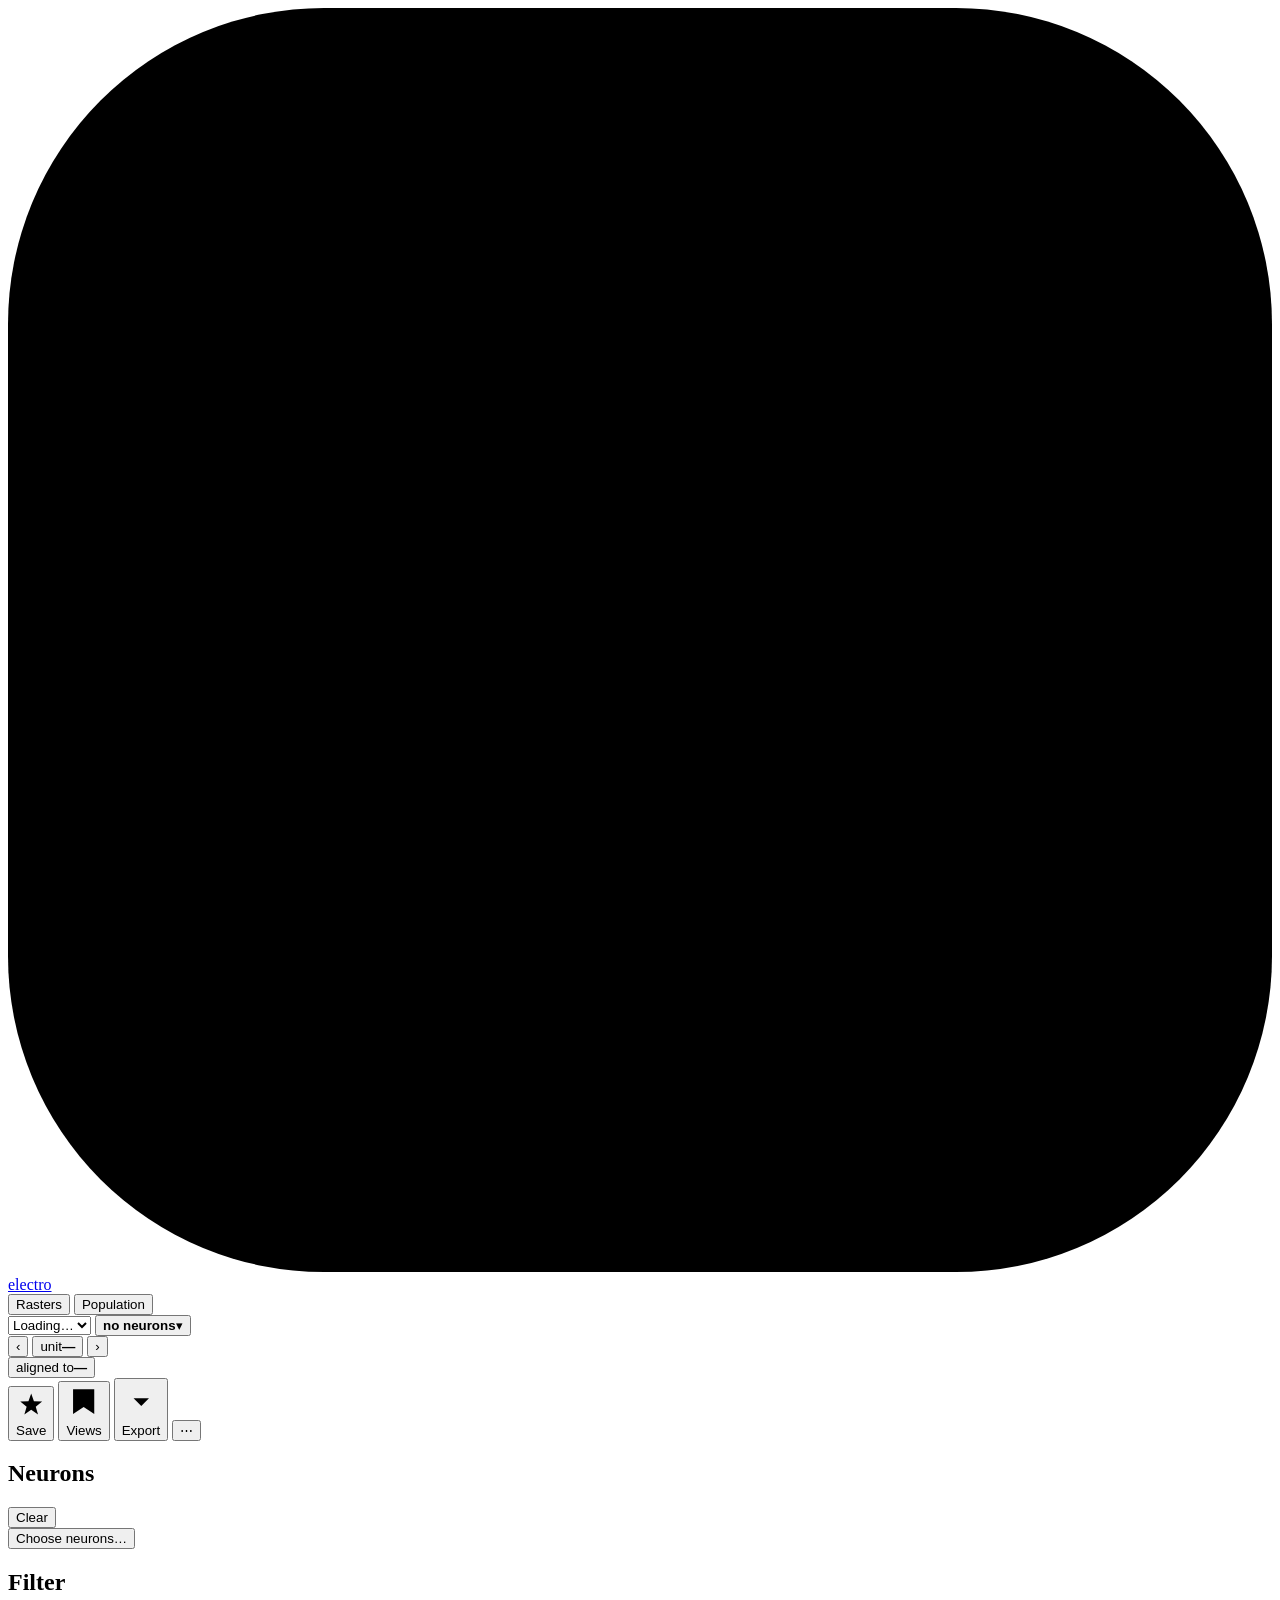
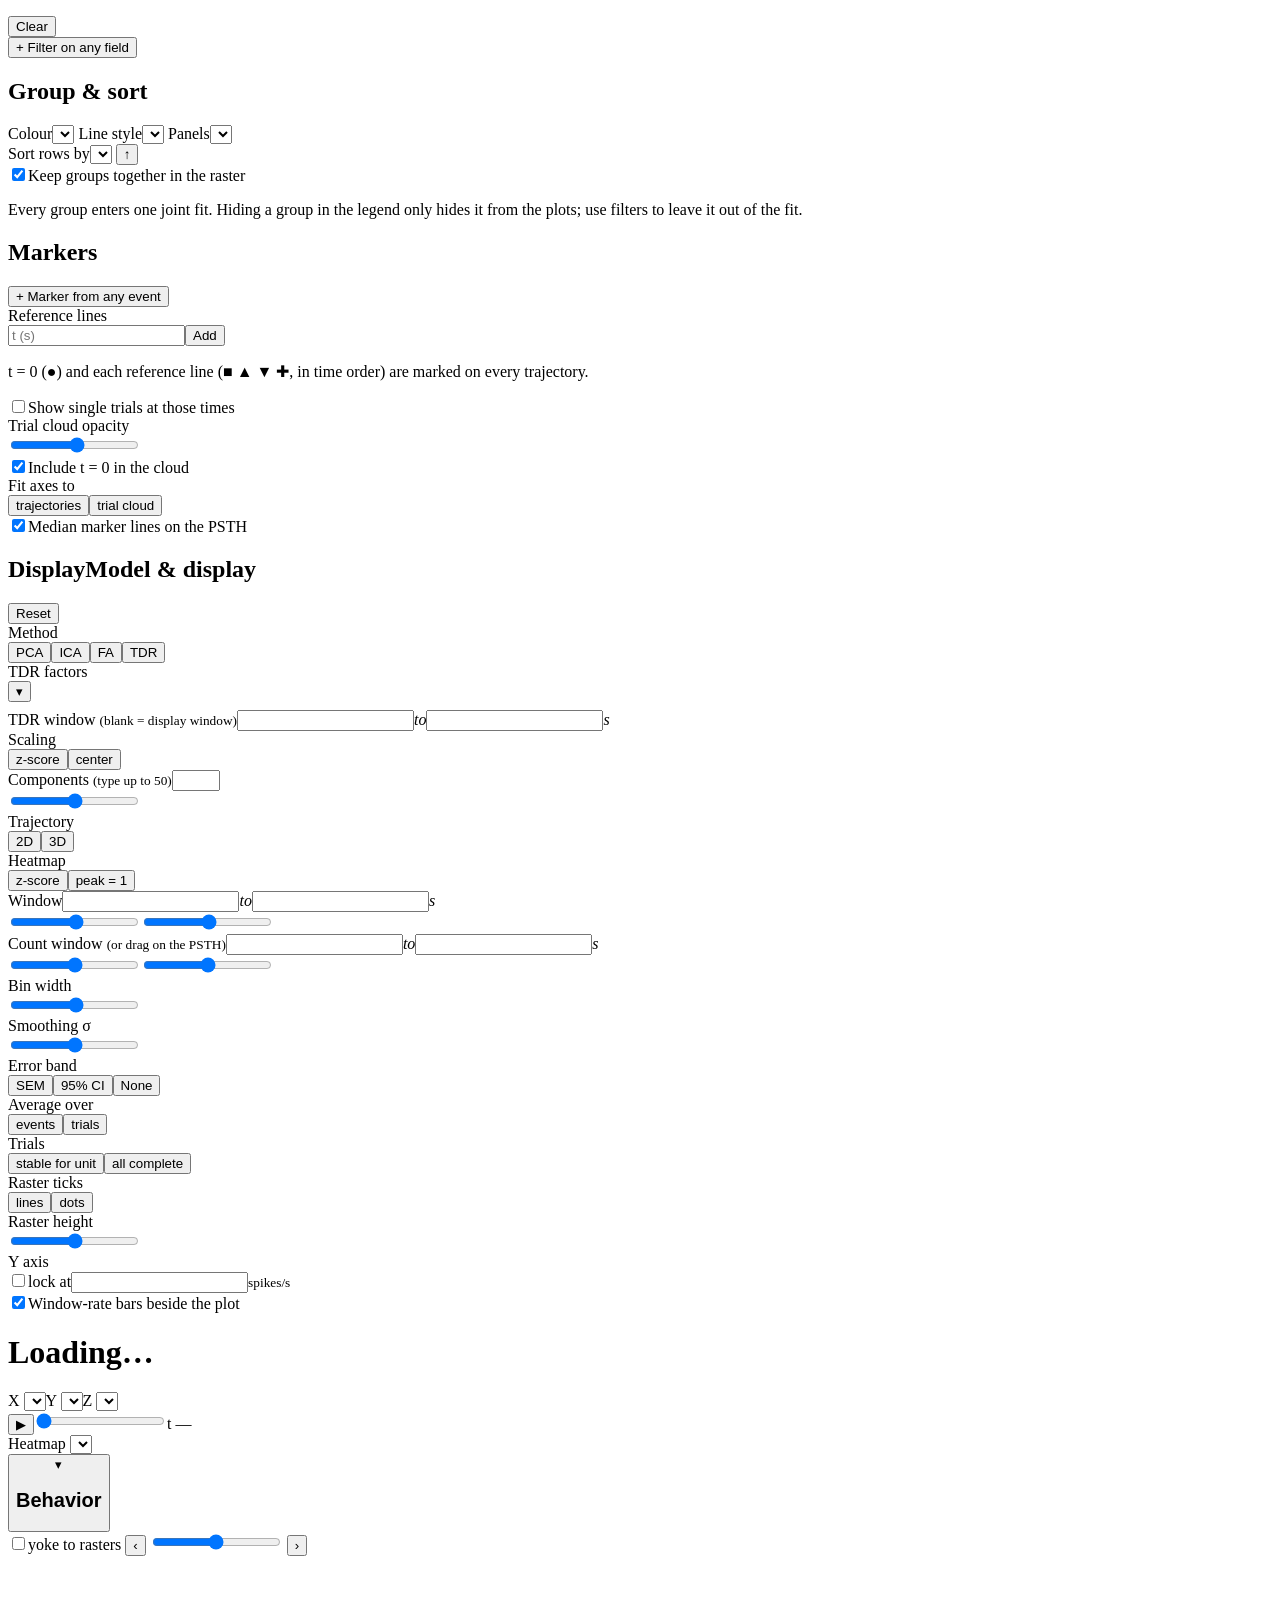
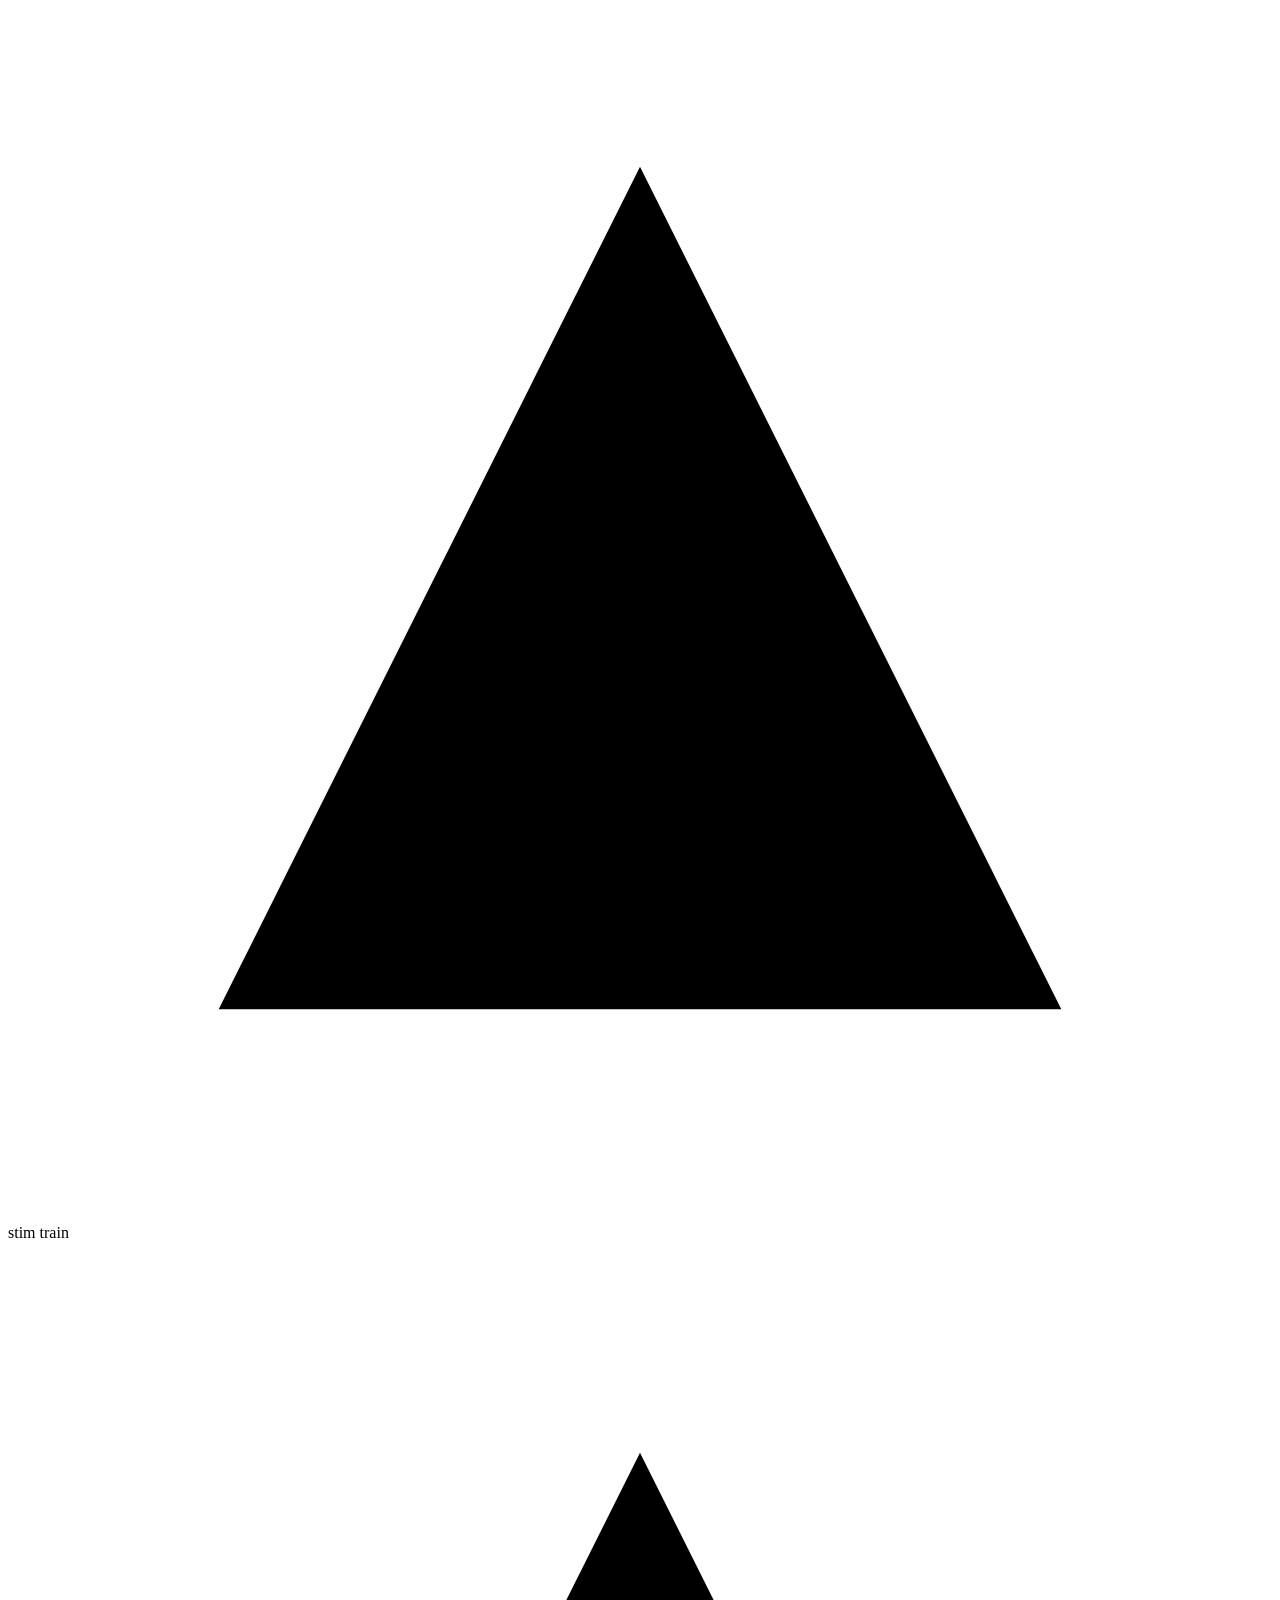
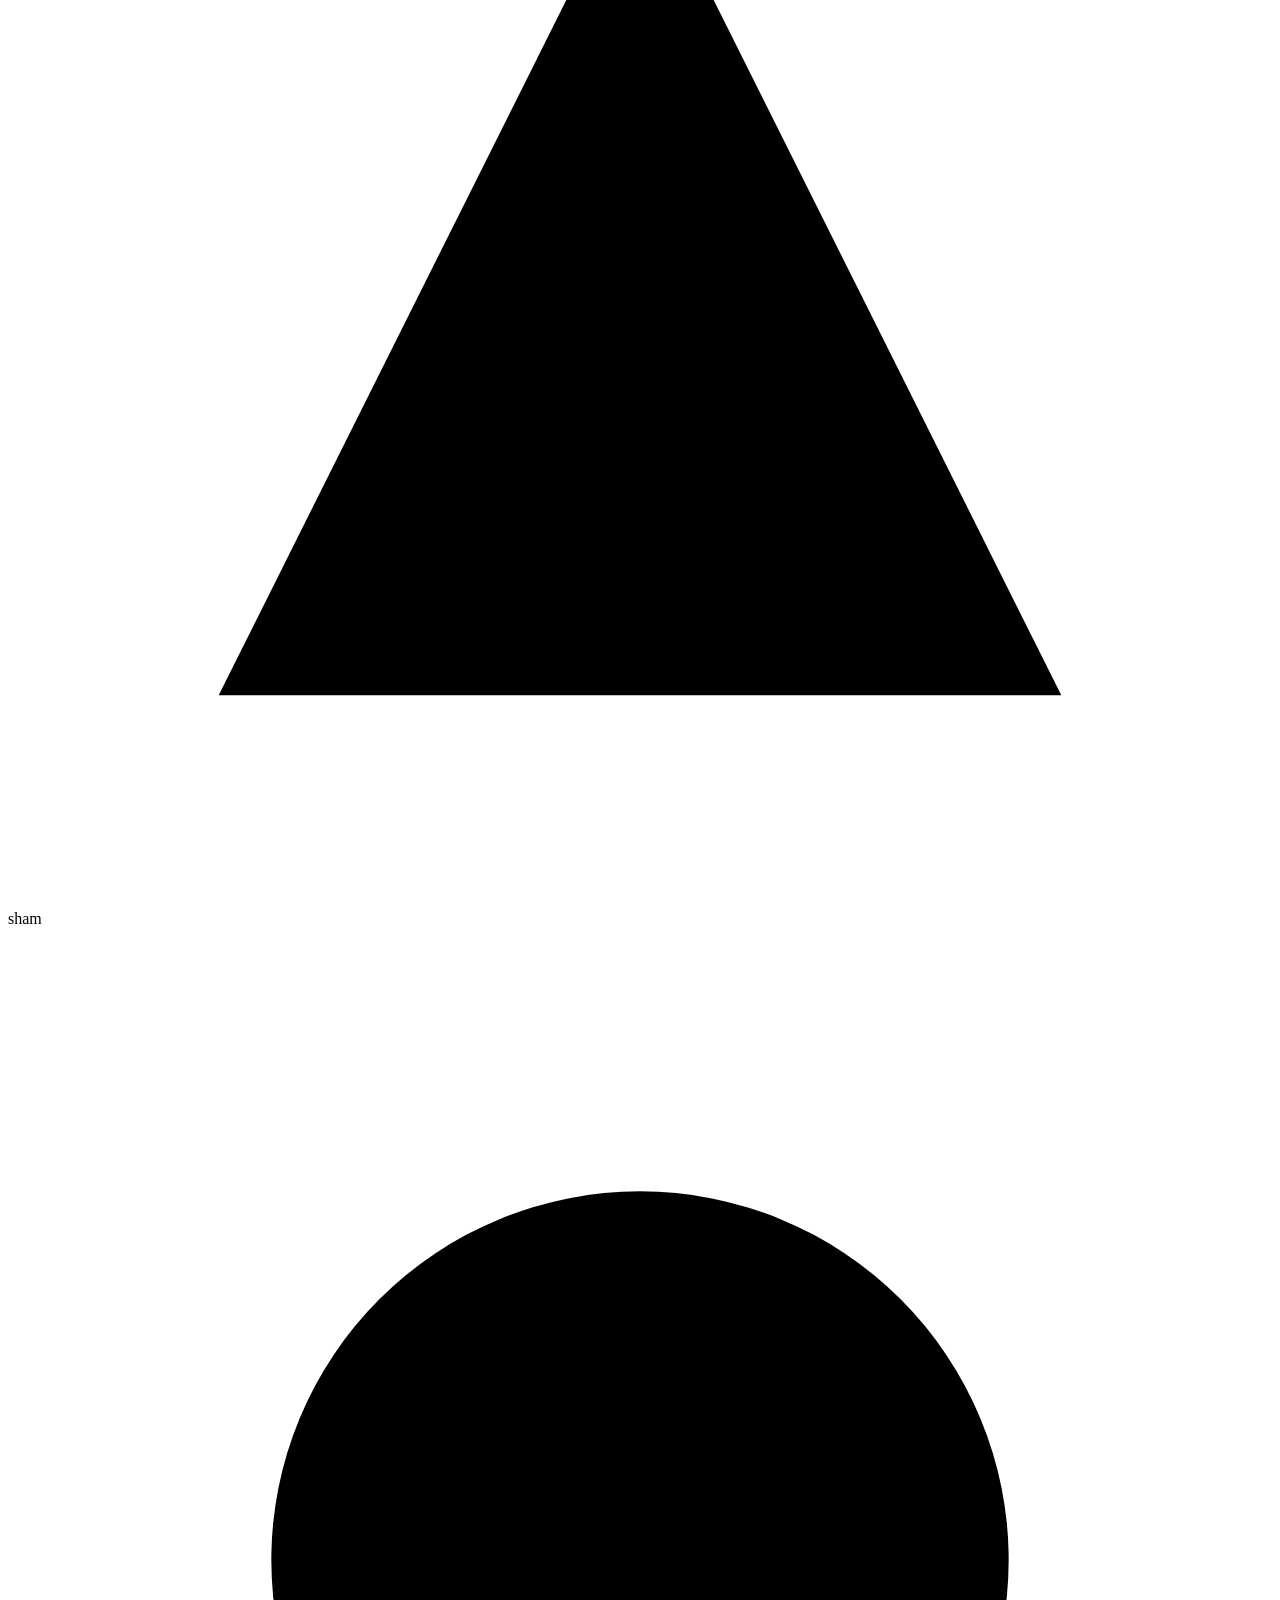
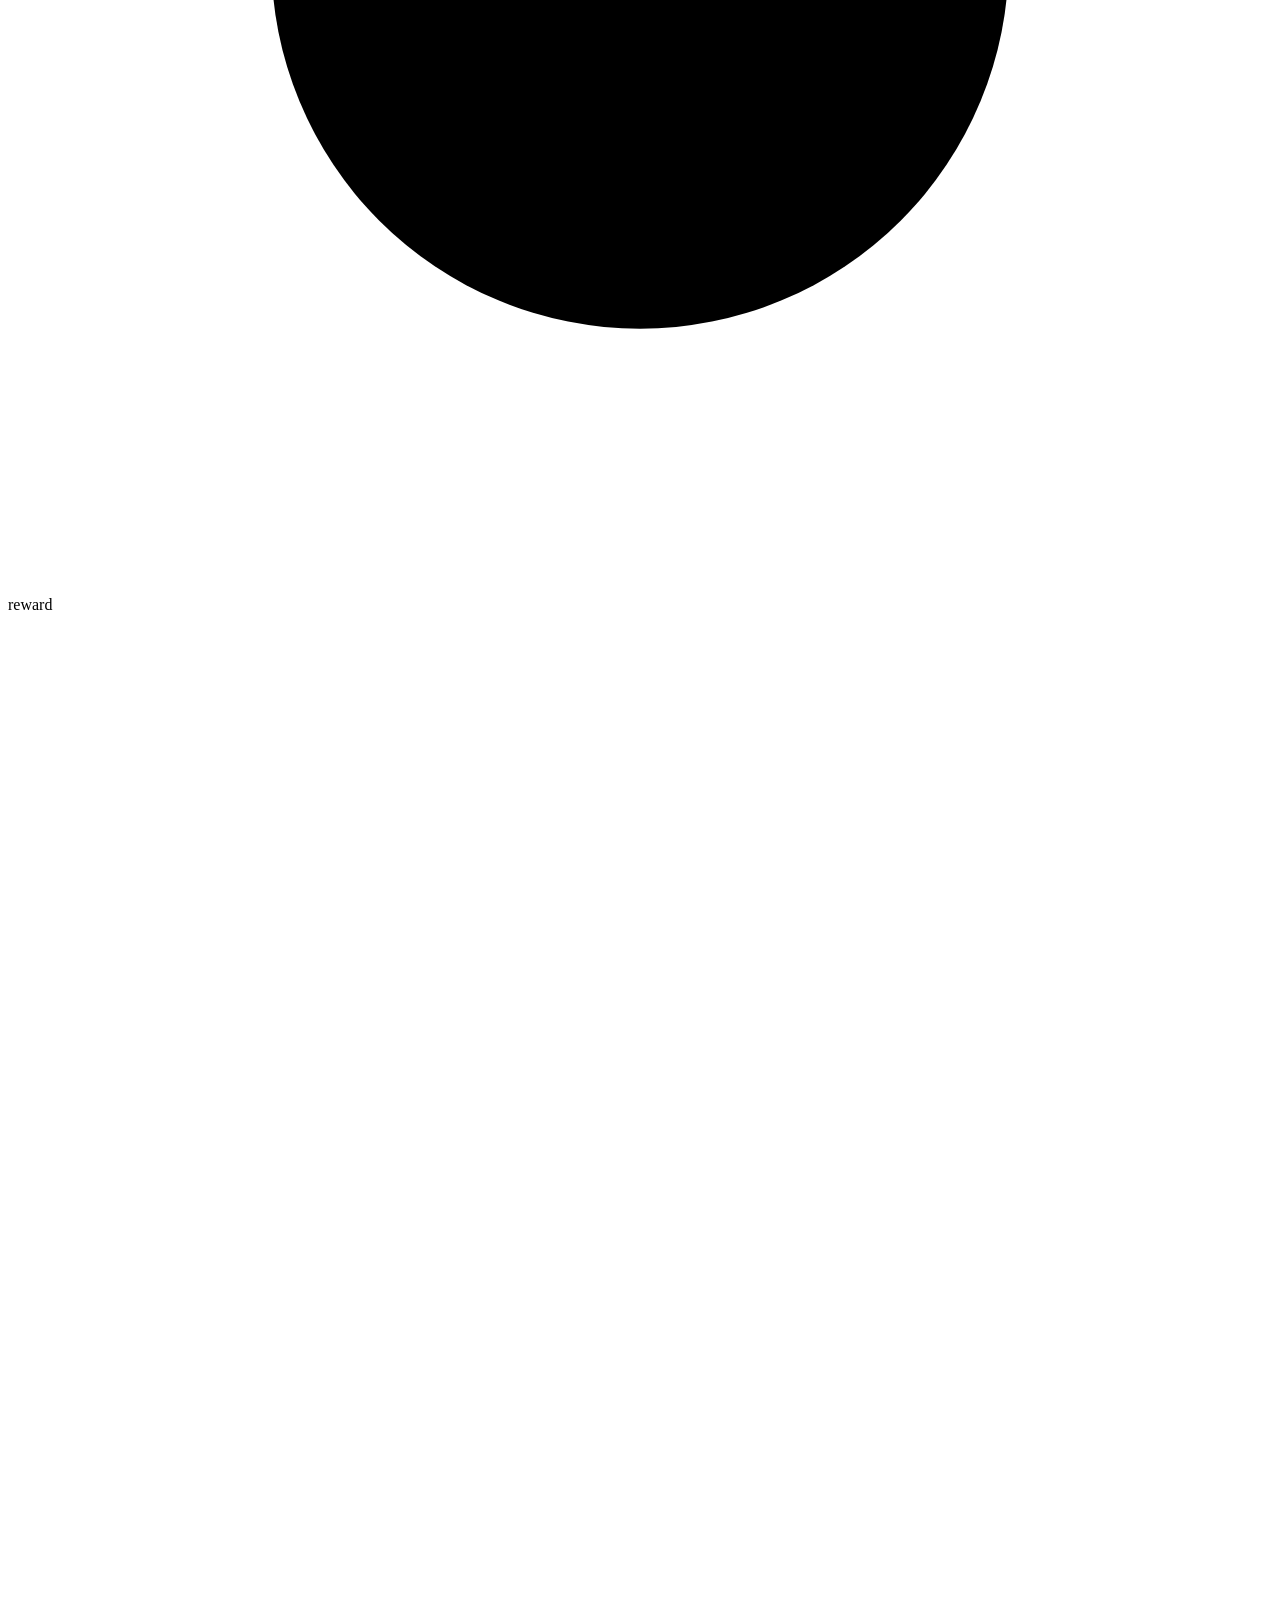
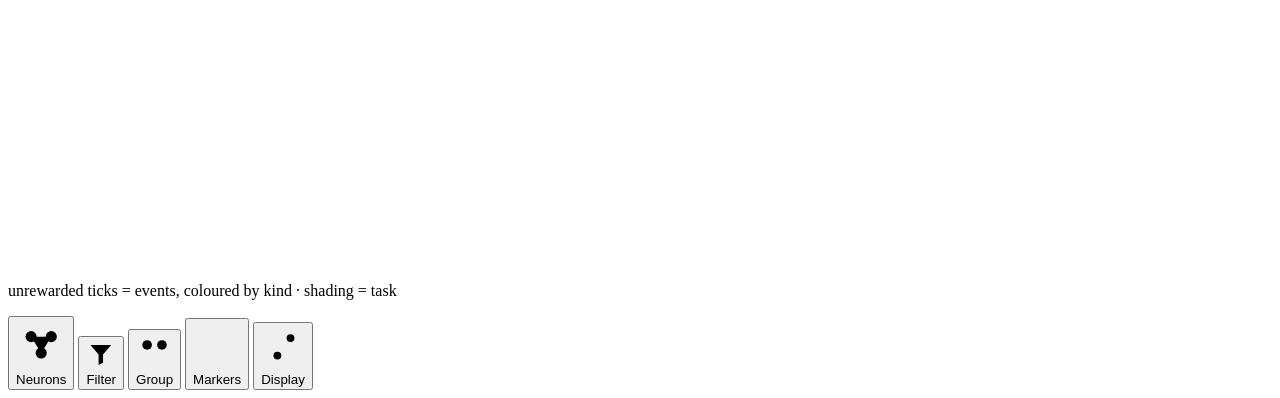
==== electro_gui/static/index.html @ 0efd8054 "Explorer page for oculomotor sessions; remove the classic workspace Event names, categories, pinned " ====
<!doctype html>
<html lang="en">
<head>
  <meta charset="utf-8">
  <meta name="viewport" content="width=device-width, initial-scale=1, viewport-fit=cover">
  <meta name="description" content="electro_gui — raster and PSTH explorer for exported session.h5 sessions">
  <meta name="theme-color" content="#f4f5f7" media="(prefers-color-scheme: light)">
  <meta name="theme-color" content="#101217" media="(prefers-color-scheme: dark)">
  <meta name="apple-mobile-web-app-capable" content="yes">
  <title>electro · raster explorer</title>
  <link rel="icon" type="image/svg+xml" href="/icons/electro.svg">
  <link rel="icon" type="image/png" sizes="32x32" href="/icons/favicon-32.png">
  <link rel="apple-touch-icon" sizes="180x180" href="/icons/apple-touch-icon.png">
  <link rel="manifest" href="/site.webmanifest">
  <meta name="apple-mobile-web-app-title" content="electro">
  <link rel="stylesheet" href="/explorer.css">
</head>
<body>
<div class="app" id="app">
  <header class="top">
    <a class="brand" href="/" title="electro_gui">
      <svg viewBox="0 0 32 32" aria-hidden="true"><rect width="32" height="32" rx="8"/><path d="M5 19h5l3-10 4 16 3-9h7"/></svg>
      <span>electro</span>
    </a>
    <nav class="modes" id="modes" aria-label="Workspace">
      <button type="button" data-mode="raster" title="One unit: raster over PSTH">Rasters</button>
      <button type="button" data-mode="population" title="Many units: heatmap, components and trajectories">Population</button>
    </nav>
    <div class="pickers">
      <label class="pick session-pick" title="Session"><select id="sessionSelect" aria-label="Session"><option>Loading…</option></select></label>
      <button class="pick roster-btn" id="rosterBtn" type="button" data-only="population" aria-haspopup="dialog" title="Choose the neurons in the population"><strong id="rosterLabel">no neurons</strong><span class="pick-label">▾</span></button>
      <div class="unit-pick" data-only="raster">
        <button class="icon-btn" id="prevUnit" type="button" aria-label="Previous unit" title="Previous unit (←)">‹</button>
        <button class="pick unit-btn" id="unitBtn" type="button" aria-haspopup="dialog"><span class="pick-label">unit</span><strong id="unitLabel">—</strong></button>
        <button class="icon-btn" id="nextUnit" type="button" aria-label="Next unit" title="Next unit (→)">›</button>
      </div>
      <button class="pick align-btn" id="alignBtn" type="button" aria-haspopup="dialog"><span class="pick-label">aligned to</span><strong id="alignLabel">—</strong></button>
    </div>
    <div class="actions">
      <button class="ghost" id="saveBtn" type="button" aria-haspopup="dialog" title="Save this figure as a finding, with notes"><svg viewBox="0 0 20 20" aria-hidden="true"><path d="M10 3l1.8 5.1 5.4.2-4.2 3.3 1.5 5.2L10 13.7l-4.5 3.1 1.5-5.2-4.2-3.3 5.4-.2z"/></svg><span>Save</span></button>
      <button class="ghost" id="viewsBtn" type="button" aria-haspopup="dialog"><svg viewBox="0 0 20 20" aria-hidden="true"><path d="M4 3h12v14l-6-4-6 4z"/></svg><span>Views</span></button>
      <button class="ghost" id="exportBtn" type="button" aria-haspopup="dialog"><svg viewBox="0 0 20 20" aria-hidden="true"><path d="M10 3v10M6 9l4 4 4-4M4 16h12"/></svg><span>Export</span></button>
      <button class="icon-btn" id="menuBtn" type="button" aria-label="More" aria-haspopup="dialog">⋯</button>
    </div>
  </header>
  <div class="busy" id="busy" hidden><span></span></div>

  <div class="body">
    <aside class="controls" id="controls" aria-label="Plot controls">
      <div class="sheet-handle" id="sheetHandle" aria-hidden="true"><span></span></div>

      <section class="section" data-section="neurons" data-only="population">
        <header><h2>Neurons</h2><button class="link" type="button" id="clearRoster">Clear</button></header>
        <div id="rosterSummary" class="roster-summary"></div>
        <div class="presets" id="rosterPresets"></div>
        <button class="add" type="button" id="chooseNeurons">Choose neurons…</button>
        <div id="rosterLimits" class="limits"></div>
      </section>

      <section class="section" data-section="filter">
        <header><h2>Filter</h2><button class="link" type="button" id="clearFilters">Clear</button></header>
        <div id="quickFilters" class="quick-filters"></div>
        <div id="otherFilters" class="chip-row"></div>
        <button class="add" type="button" id="addFilter">+ Filter on any field</button>
      </section>

      <section class="section" data-section="group">
        <header><h2>Group &amp; sort</h2></header>
        <div class="field-grid">
          <label><span>Colour</span><select id="colorBy"></select></label>
          <label><span>Line style</span><select id="styleBy"></select></label>
          <label data-only="raster"><span>Panels</span><select id="panelBy"></select></label>
          <label id="qbinsField" hidden><span>Number bins</span><select id="qbins"><option value="2">2 (median split)</option><option value="3">3 (terciles)</option><option value="4">4 (quartiles)</option><option value="5">5 (quintiles)</option></select></label>
        </div>
        <div class="presets" id="groupPresets"></div>
        <div class="sort-row">
          <label><span id="sortLabel">Sort rows by</span><select id="sortBy"></select></label>
          <button class="icon-btn dir" id="sortDir" type="button" data-only="raster" title="Reverse order" aria-label="Reverse sort order">↑</button>
        </div>
        <label class="switch" data-only="raster"><input type="checkbox" id="grouped" checked><span></span>Keep groups together in the raster</label>
        <p class="note" data-only="population">Every group enters one joint fit. Hiding a group in the legend only hides it from the plots; use filters to leave it out of the fit.</p>
      </section>

      <section class="section" data-section="markers">
        <header><h2>Markers</h2></header>
        <div id="markerList" class="marker-list"></div>
        <div class="presets" id="markerPresets"></div>
        <button class="add" type="button" id="addMarker">+ Marker from any event</button>
        <div class="refs"><span class="mini-label">Reference lines</span><div id="refList" class="chip-row"></div>
          <form id="refForm" class="ref-form"><input id="refInput" type="number" step="0.05" placeholder="t (s)" aria-label="Reference line time"><button type="submit" class="small">Add</button></form></div>
        <div class="cloud" data-only="population">
          <p class="note">t = 0 (●) and each reference line (■ ▲ ▼ ✚, in time order) are marked on every trajectory.</p>
          <label class="switch"><input type="checkbox" id="cloudOn"><span></span>Show single trials at those times</label>
          <div class="knob cloud-knob" id="cloudKnob"><div class="knob-head"><span>Trial cloud opacity</span><output id="cloudAlphaOut"></output></div><input type="range" id="cloudAlpha" min="5" max="100" step="5" aria-label="Trial cloud opacity"></div>
          <label class="switch" id="cloudZeroWrap"><input type="checkbox" id="cloudZero" checked><span></span>Include t = 0 in the cloud</label>
          <div class="seg-field cloud-fit" id="cloudFitWrap"><span>Fit axes to</span><div class="seg" data-key="cloudFit"><button data-v="traj">trajectories</button><button data-v="cloud">trial cloud</button></div></div>
        </div>
        <label class="switch"><input type="checkbox" id="showMedians" checked><span></span>Median marker lines on the PSTH</label>
      </section>

      <section class="section" data-section="display">
        <header><h2><span data-only="raster">Display</span><span data-only="population">Model &amp; display</span></h2><button class="link" type="button" id="resetDisplay">Reset</button></header>
        <div class="model" data-only="population">
          <div class="seg-field"><span>Method</span><div class="seg" data-key="method"><button data-v="pca">PCA</button><button data-v="ica">ICA</button><button data-v="fa">FA</button><button data-v="tdr" title="Targeted dimensionality reduction: one axis per task factor">TDR</button></div></div>
          <div class="knob" data-method="tdr"><div class="knob-head"><span>TDR factors</span></div><button class="pick" id="tdrBtn" type="button" aria-haspopup="dialog" title="Choose the TDR factors"><strong id="tdrLabel"></strong><span class="pick-label">▾</span></button>
            <div class="knob-head" style="margin-top:8px"><span>TDR window <small>(blank = display window)</small></span><span class="nums"><input type="number" id="tdrLoN" step="0.1" aria-label="TDR window start (s)"><i>to</i><input type="number" id="tdrHiN" step="0.1" aria-label="TDR window end (s)"><i>s</i></span></div></div>
          <div class="seg-field"><span>Scaling</span><div class="seg" data-key="scaling"><button data-v="zscore">z-score</button><button data-v="center">center</button></div></div>
          <div class="knob" data-not-method="tdr"><div class="knob-head"><span>Components <small>(type up to 50)</small></span><span class="nums"><input type="number" id="ncompN" min="2" max="50" step="1" aria-label="Number of components"></span></div><input type="range" id="ncomp" min="2" max="10" step="1" aria-label="Number of components, 2 to 10"></div>
          <div class="seg-field"><span>Trajectory</span><div class="seg" data-key="dims"><button data-v="2">2D</button><button data-v="3">3D</button></div></div>
          <div class="seg-field"><span>Heatmap</span><div class="seg" data-key="heatNorm"><button data-v="z">z-score</button><button data-v="peak">peak = 1</button></div></div>
        </div>
        <div class="knob"><div class="knob-head"><span>Window</span><span class="nums"><input type="number" id="winLoN" step="0.1" aria-label="Window start (s)"><i>to</i><input type="number" id="winHiN" step="0.1" aria-label="Window end (s)"><i>s</i></span></div>
          <div class="dual"><input type="range" id="winLo" min="-5" max="-0.1" step="0.1" aria-label="Window start"><input type="range" id="winHi" min="0.1" max="5" step="0.1" aria-label="Window end"></div></div>
        <div class="knob"><div class="knob-head"><span>Count window <small>(or drag on the PSTH)</small></span><span class="nums"><input type="number" id="cwLoN" step="0.05" aria-label="Count window start (s)"><i>to</i><input type="number" id="cwHiN" step="0.05" aria-label="Count window end (s)"><i>s</i></span></div>
          <div class="dual"><input type="range" id="cwLo" step="0.05" aria-label="Count window start"><input type="range" id="cwHi" step="0.05" aria-label="Count window end"></div></div>
        <div class="knob"><div class="knob-head"><span>Bin width</span><output id="binOut"></output></div><input type="range" id="bin" min="5" max="200" step="5" aria-label="Bin width (ms)"></div>
        <div class="knob"><div class="knob-head"><span>Smoothing σ</span><output id="sigmaOut"></output></div><input type="range" id="sigma" min="0" max="100" step="5" aria-label="Gaussian smoothing sigma (ms)"></div>
        <div class="seg-field" data-only="raster"><span>Error band</span><div class="seg" data-key="err"><button data-v="sem">SEM</button><button data-v="ci">95% CI</button><button data-v="none">None</button></div></div>
        <div class="seg-field"><span>Average over</span><div class="seg" data-key="weight"><button data-v="event">events</button><button data-v="trial">trials</button></div></div>
        <div class="seg-field"><span>Trials</span><div class="seg" data-key="policy"><button data-v="verified_stable">stable for unit</button><button data-v="all_complete">all complete</button></div></div>
        <div class="seg-field" data-only="raster"><span>Raster ticks</span><div class="seg" data-key="tick"><button data-v="line">lines</button><button data-v="dot">dots</button></div></div>
        <div class="knob" data-only="raster"><div class="knob-head"><span>Raster height</span><output id="rasterHOut"></output></div><input type="range" id="rasterH" min="80" max="700" step="10" aria-label="Raster height"></div>
        <div class="seg-field" data-only="raster"><span>Y axis</span><div class="ylock"><label class="switch"><input type="checkbox" id="ylock"><span></span>lock at</label><input type="number" id="ymax" min="1" step="1" aria-label="Y maximum (spikes/s)"><small>spikes/s</small></div></div>
        <label class="switch" data-only="raster"><input type="checkbox" id="showBars" checked><span></span>Window-rate bars beside the plot</label>
      </section>
    </aside>

    <main class="stage" id="stage">
      <div class="finding-bar" id="findingBar" role="status" aria-live="polite" hidden></div>
      <div class="fig-card">
        <div class="fig-head">
          <div><h1 id="title">Loading…</h1><p id="subtitle"></p></div>
          <div class="support" id="support"></div>
        </div>
        <div class="legend" id="legend" role="group" aria-label="Groups (tap to hide or show)"></div>
        <div class="pop-toolbar" id="popToolbar" data-only="population">
          <div class="tb-axes"><label>X <select id="axX" aria-label="Trajectory x component"></select></label><label>Y <select id="axY" aria-label="Trajectory y component"></select></label><label id="axZWrap">Z <select id="axZ" aria-label="Trajectory z component"></select></label></div>
          <div class="tb-cursor"><button class="icon-btn play" id="playBtn" type="button" aria-label="Play through time">▶</button><input type="range" id="cursor" min="0" max="0" value="0" aria-label="Time cursor"><output id="cursorOut">t —</output></div>
          <label class="tb-heat">Heatmap <select id="heatGroup" aria-label="Group shown in the heatmap"></select></label>
        </div>
        <div class="figure-wrap"><div class="figure" id="figure"></div><div class="bars" id="bars"></div></div>
        <div class="empty" id="empty" hidden></div>
        <div class="bt-split" id="btSplit" data-only="raster" role="separator" aria-orientation="horizontal" aria-label="Raster height: drag, or arrow keys; double-click or Enter to fit the window" tabindex="0"><span></span></div>
        <section class="behavior" id="behavior" data-only="raster" aria-label="Behavior timeline">
          <header class="bt-head">
            <button class="bt-toggle" id="btToggle" type="button" aria-expanded="true" aria-controls="btBody"><span class="chev" aria-hidden="true">▾</span><h2>Behavior</h2></button>
            <div class="bt-pin" id="btPin"></div>
            <div class="bt-zoom">
              <label class="switch bt-yoke" title="Show only these trials in the rasters: at least 20 (or every trial there is), centred on the pinned trial"><input type="checkbox" id="btYoke"><span></span>yoke to rasters</label>
              <button class="icon-btn sm" id="btPrev" type="button" aria-label="Earlier trials" title="Earlier trials">‹</button>
              <label class="bt-n" title="Trials shown (pinch or ctrl-scroll on the timeline also zooms; drag or swipe pans)"><input type="range" id="btN" min="3" max="400" step="1" aria-label="Trials shown"><output id="btNOut"></output></label>
              <button class="icon-btn sm" id="btNext" type="button" aria-label="Later trials" title="Later trials">›</button>
            </div>
          </header>
          <div class="bt-body" id="btBody">
            <div class="bt-legend" aria-hidden="true">
              <span><svg viewBox="0 0 12 12"><path d="M6 2l4 8H2z" class="g-stim"/></svg>stim train</span>
              <span><svg viewBox="0 0 12 12"><path d="M6 2l4 8H2z" class="g-sham"/></svg>sham</span>
              <span><svg viewBox="0 0 12 12"><circle cx="6" cy="6" r="3.5" class="g-reward"/></svg>reward</span>
              <span><svg viewBox="0 0 12 12"><path d="M3.8 3.8l4.4 4.4M3.8 8.2l4.4-4.4" class="g-x"/></svg>unrewarded</span>
              <span class="bt-legend-note">ticks = events, coloured by kind · shading = task</span>
              <span class="bt-tasks" id="btTasks"></span>
            </div>
            <div class="bt-fig" id="btFig"></div>
          </div>
        </section>
      </div>
      <p class="foot" id="foot"></p>
    </main>
  </div>

  <nav class="bottom-tabs" id="bottomTabs" aria-label="Controls">
    <button type="button" data-tab="neurons" data-only="population"><svg viewBox="0 0 20 20"><circle cx="6" cy="7" r="2.2"/><circle cx="14" cy="7" r="2.2"/><circle cx="10" cy="13.5" r="2.2"/><path d="M6 7l4 6.5L14 7"/></svg><span>Neurons</span></button>
    <button type="button" data-tab="filter"><svg viewBox="0 0 20 20"><path d="M3 4h14l-5.5 6.5V16l-3 1.5v-7z"/></svg><span>Filter</span></button>
    <button type="button" data-tab="group"><svg viewBox="0 0 20 20"><circle cx="6" cy="7" r="2.6"/><circle cx="14" cy="7" r="2.6"/><path d="M3 15h14M3 12h8"/></svg><span>Group</span></button>
    <button type="button" data-tab="markers"><svg viewBox="0 0 20 20"><path d="M7 3v14M13 3v14M4 7h6M10 12h7"/></svg><span>Markers</span></button>
    <button type="button" data-tab="display"><svg viewBox="0 0 20 20"><path d="M3 6h9M15 6h2M3 14h3M9 14h8"/><circle cx="13.5" cy="6" r="1.8"/><circle cx="7.5" cy="14" r="1.8"/></svg><span>Display</span></button>
  </nav>

  <div class="scrim" id="scrim" hidden></div>
  <div class="popover" id="popover" role="dialog" aria-modal="false" hidden></div>
  <input type="file" id="cfgFile" accept=".json,application/json" hidden aria-label="Open a config file">
  <div class="tooltip" id="tooltip" hidden></div>
  <div class="toast" id="toast" role="status" aria-live="polite" hidden></div>
</div>
<script src="/core.js"></script>
<script src="/explorer.js"></script>
</body>
</html>
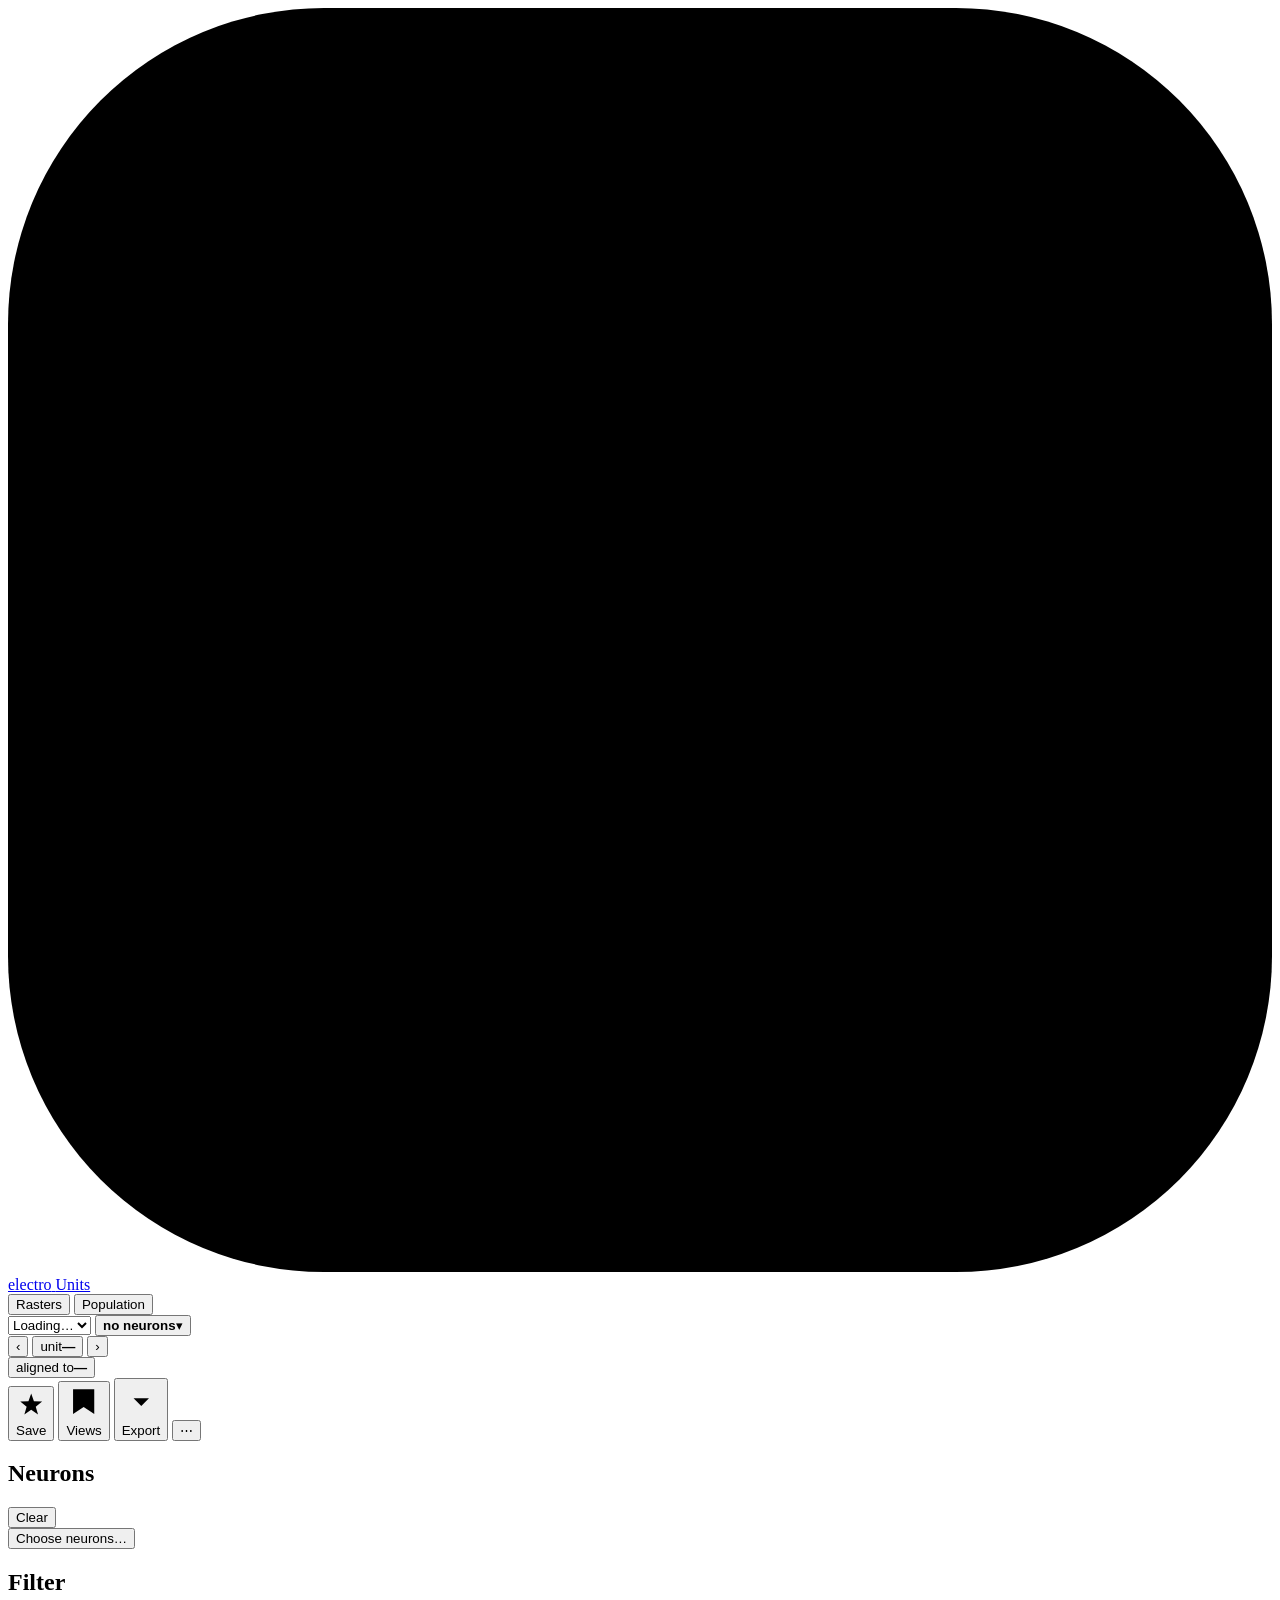
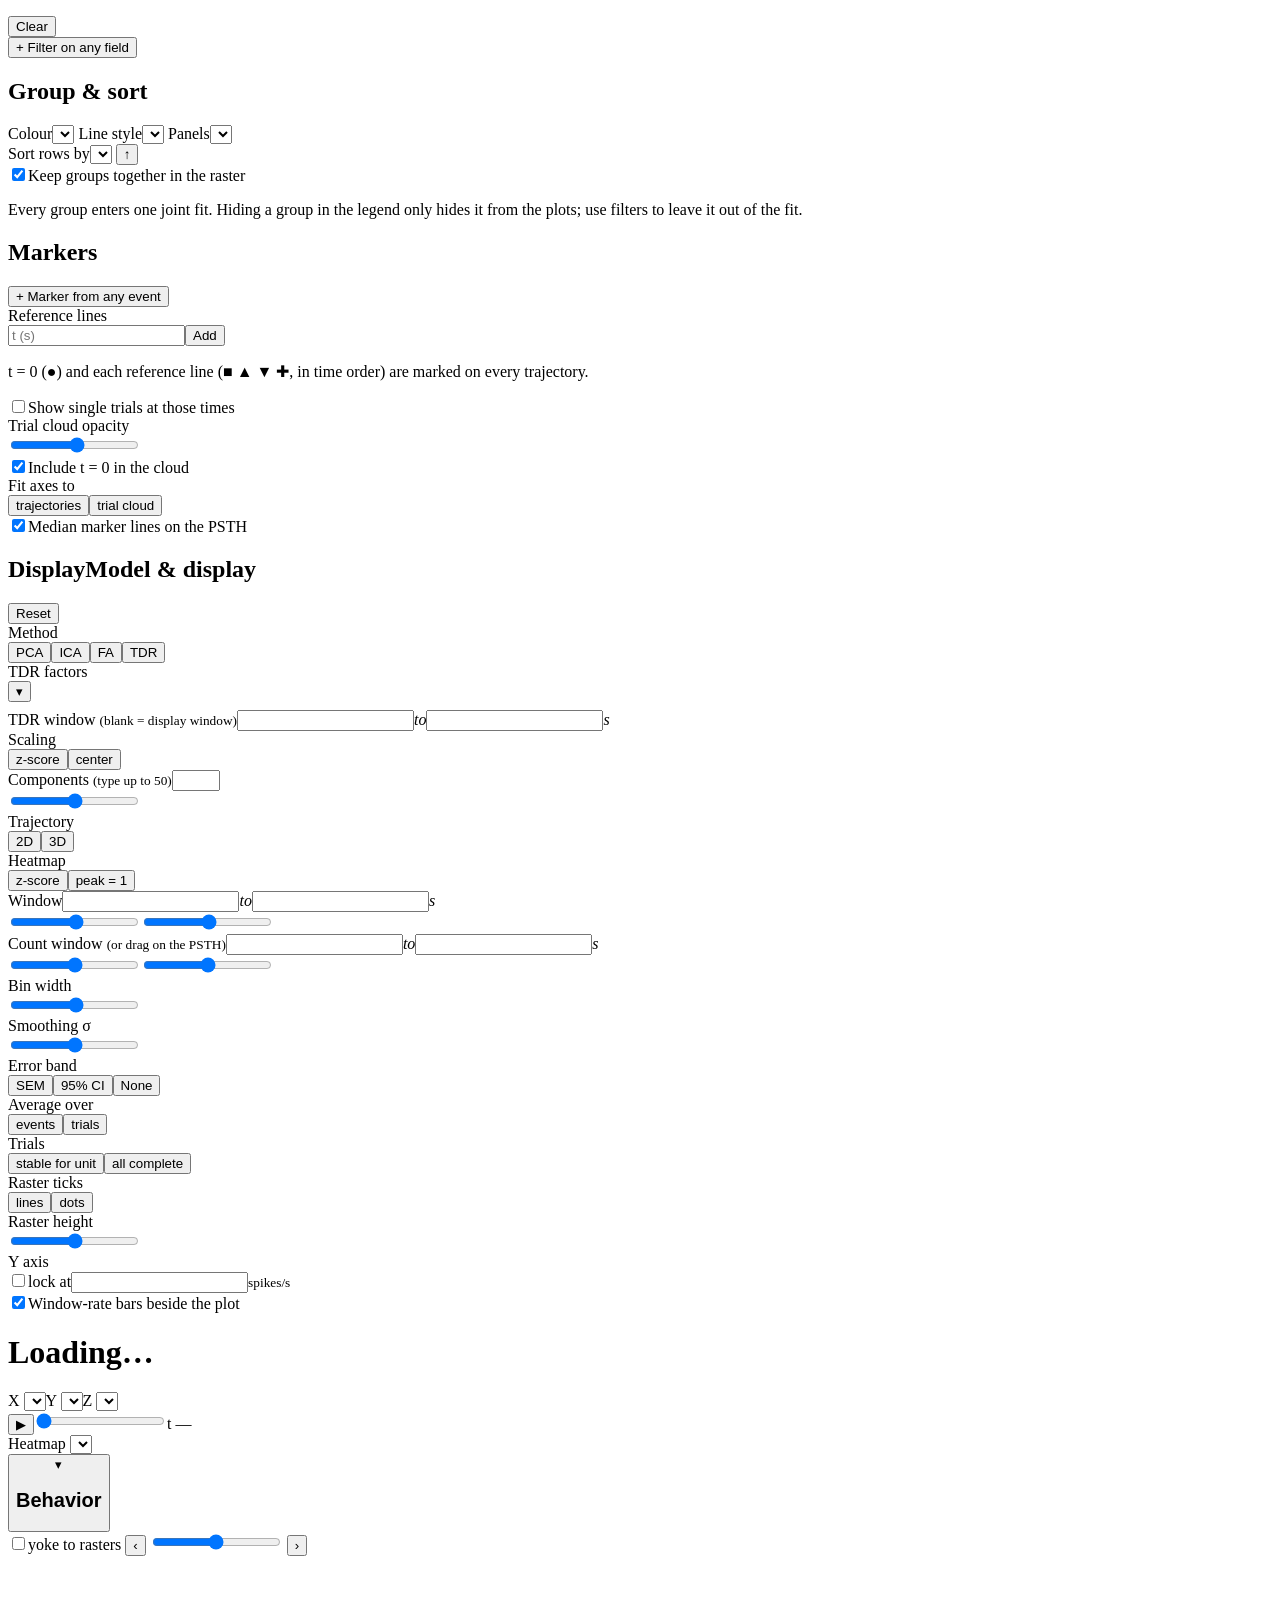
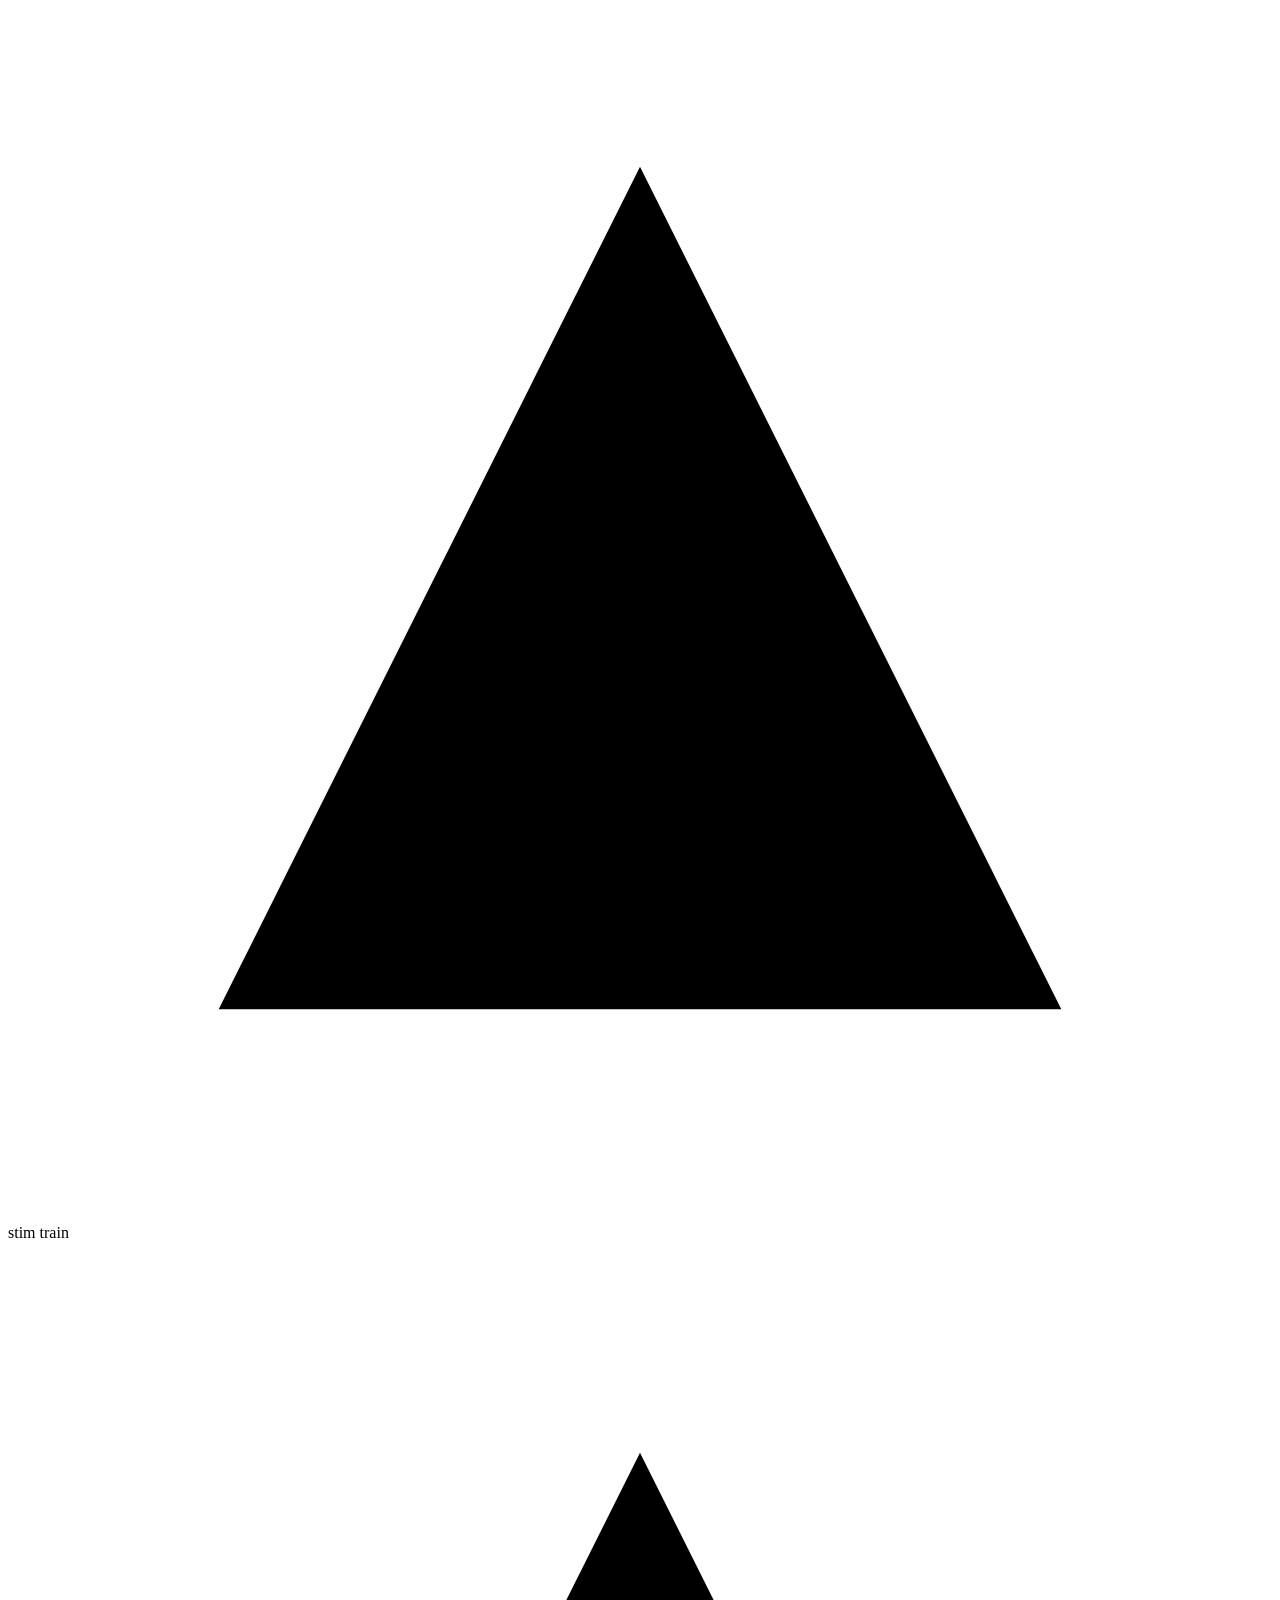
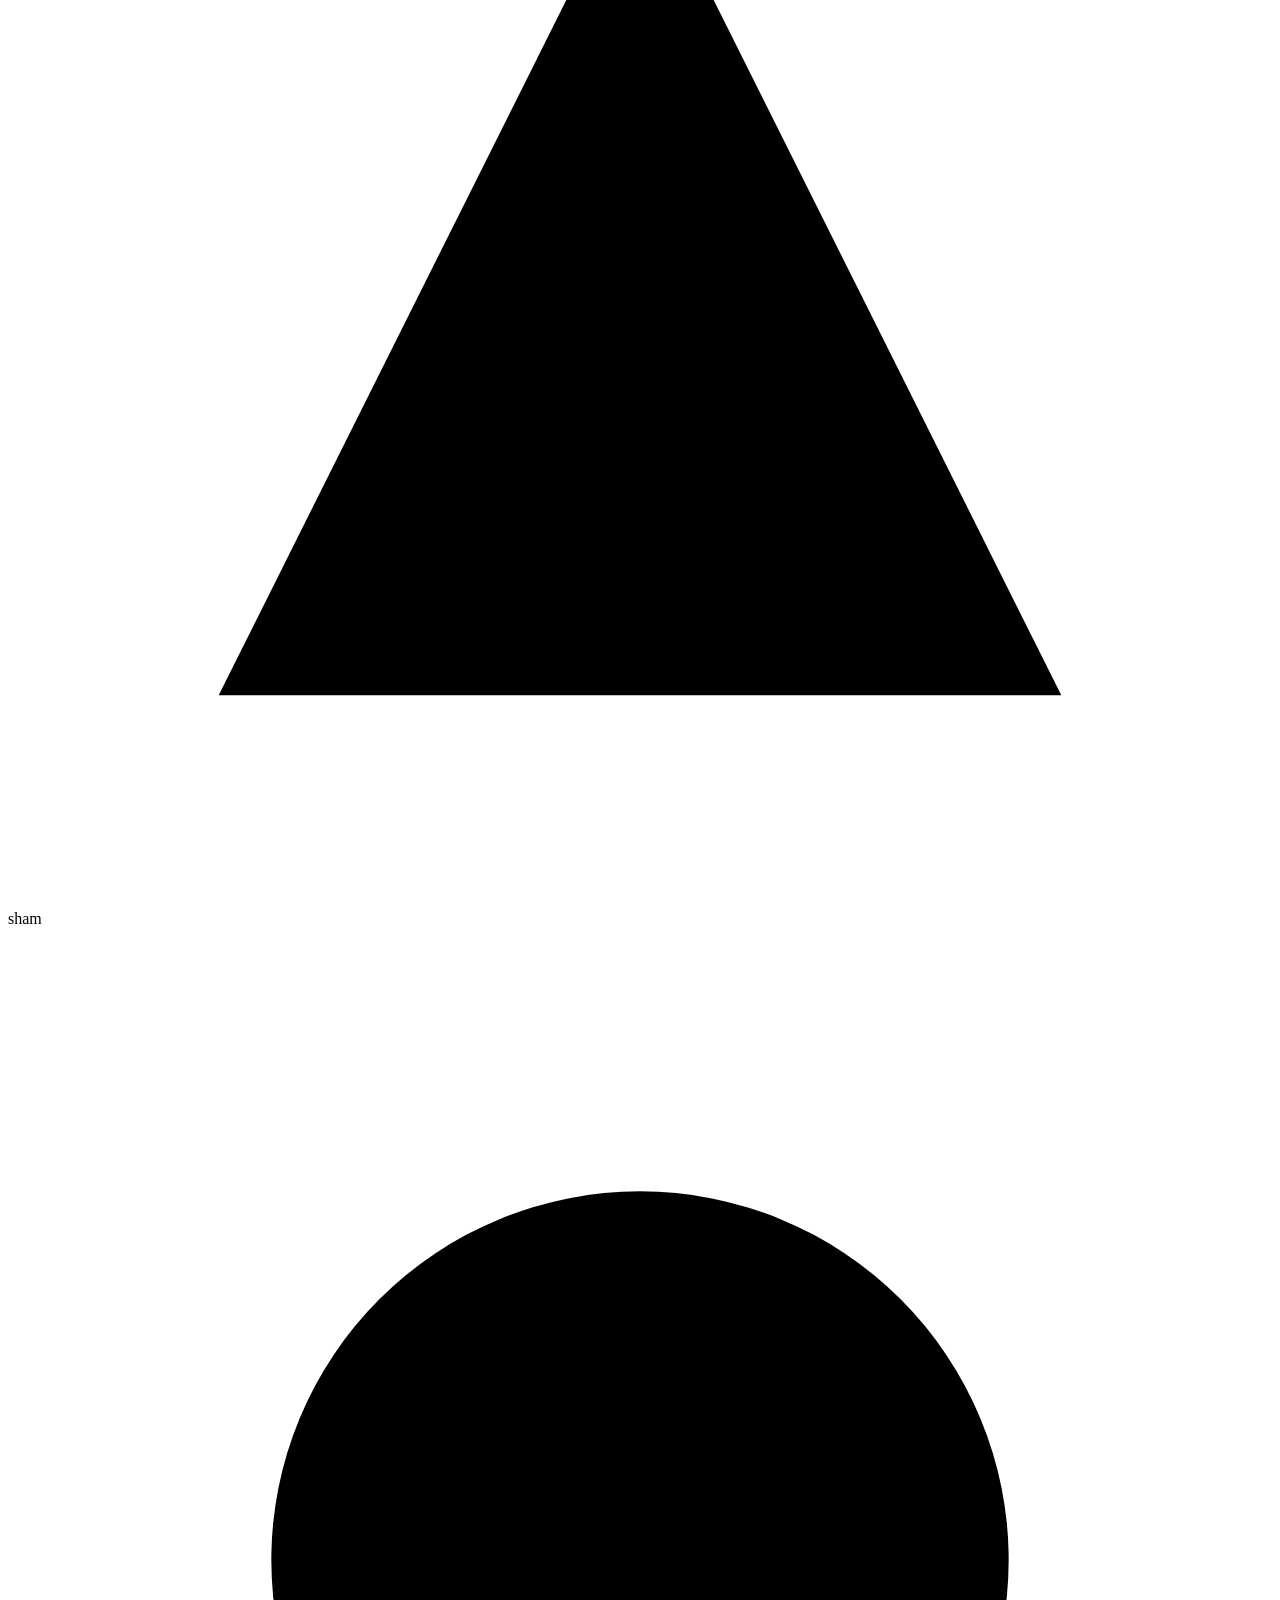
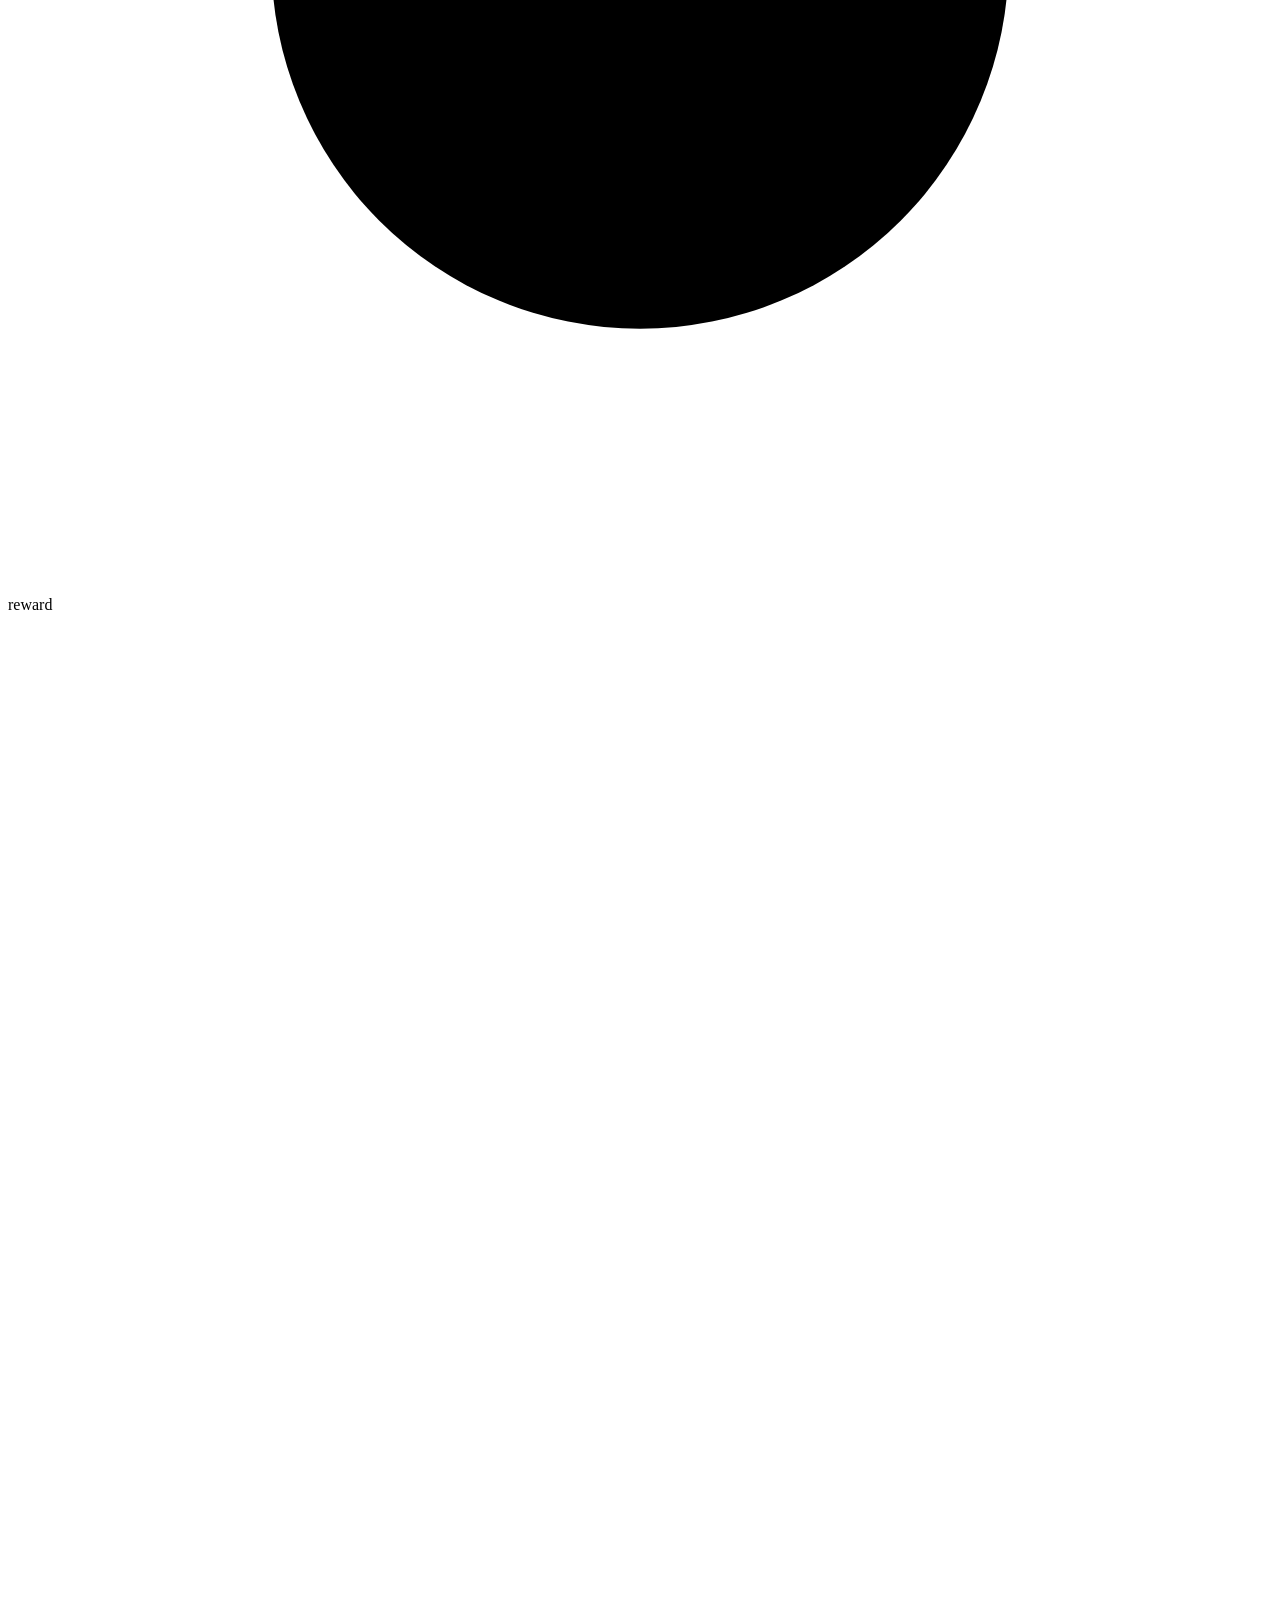
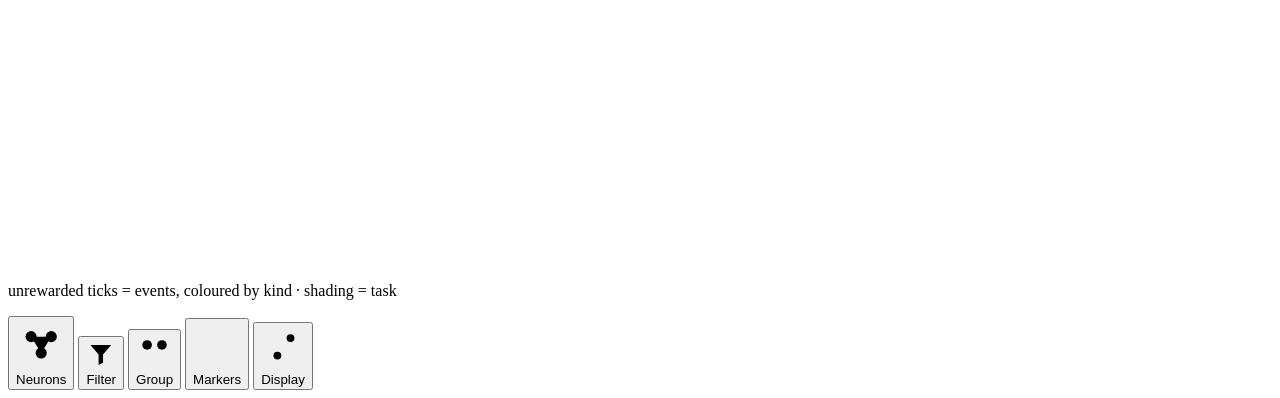
==== commit c054bf06: "Unit browser: filter and browse units by annotation sets; the unit page shows a unit's profile and s" ====
--- a/electro_gui/static/index.html
+++ b/electro_gui/static/index.html
@@ -22,12 +22,14 @@
       <svg viewBox="0 0 32 32" aria-hidden="true"><rect width="32" height="32" rx="8"/><path d="M5 19h5l3-10 4 16 3-9h7"/></svg>
       <span>electro</span>
     </a>
+    <a class="units-link" href="/units.html" title="Browse and filter units by annotation sets (unit profiles ...)">Units</a>
     <nav class="modes" id="modes" aria-label="Workspace">
       <button type="button" data-mode="raster" title="One unit: raster over PSTH">Rasters</button>
       <button type="button" data-mode="population" title="Many units: heatmap, components and trajectories">Population</button>
     </nav>
     <div class="pickers">
       <label class="pick session-pick" title="Session"><select id="sessionSelect" aria-label="Session"><option>Loading…</option></select></label>
+      <label class="pick session-pick sorting-pick" id="sortingPick" title="Spike sorting of this session (unit IDs differ between sortings)" hidden><select id="sortingSelect" aria-label="Sorting"></select></label>
       <button class="pick roster-btn" id="rosterBtn" type="button" data-only="population" aria-haspopup="dialog" title="Choose the neurons in the population"><strong id="rosterLabel">no neurons</strong><span class="pick-label">▾</span></button>
       <div class="unit-pick" data-only="raster">
         <button class="icon-btn" id="prevUnit" type="button" aria-label="Previous unit" title="Previous unit (←)">‹</button>
@@ -129,7 +131,7 @@
       <div class="finding-bar" id="findingBar" role="status" aria-live="polite" hidden></div>
       <div class="fig-card">
         <div class="fig-head">
-          <div><h1 id="title">Loading…</h1><p id="subtitle"></p></div>
+          <div><div class="title-row"><h1 id="title">Loading…</h1><a class="unit-page-link" id="unitPageLink" href="/unit.html" target="_blank" rel="noopener" hidden title="Everything about this unit on one page: whole-trial and stim vs sham rasters, task events, drift, ISI and autocorrelogram">Unit page ↗</a></div><p id="subtitle"></p></div>
           <div class="support" id="support"></div>
         </div>
         <div class="legend" id="legend" role="group" aria-label="Groups (tap to hide or show)"></div>
